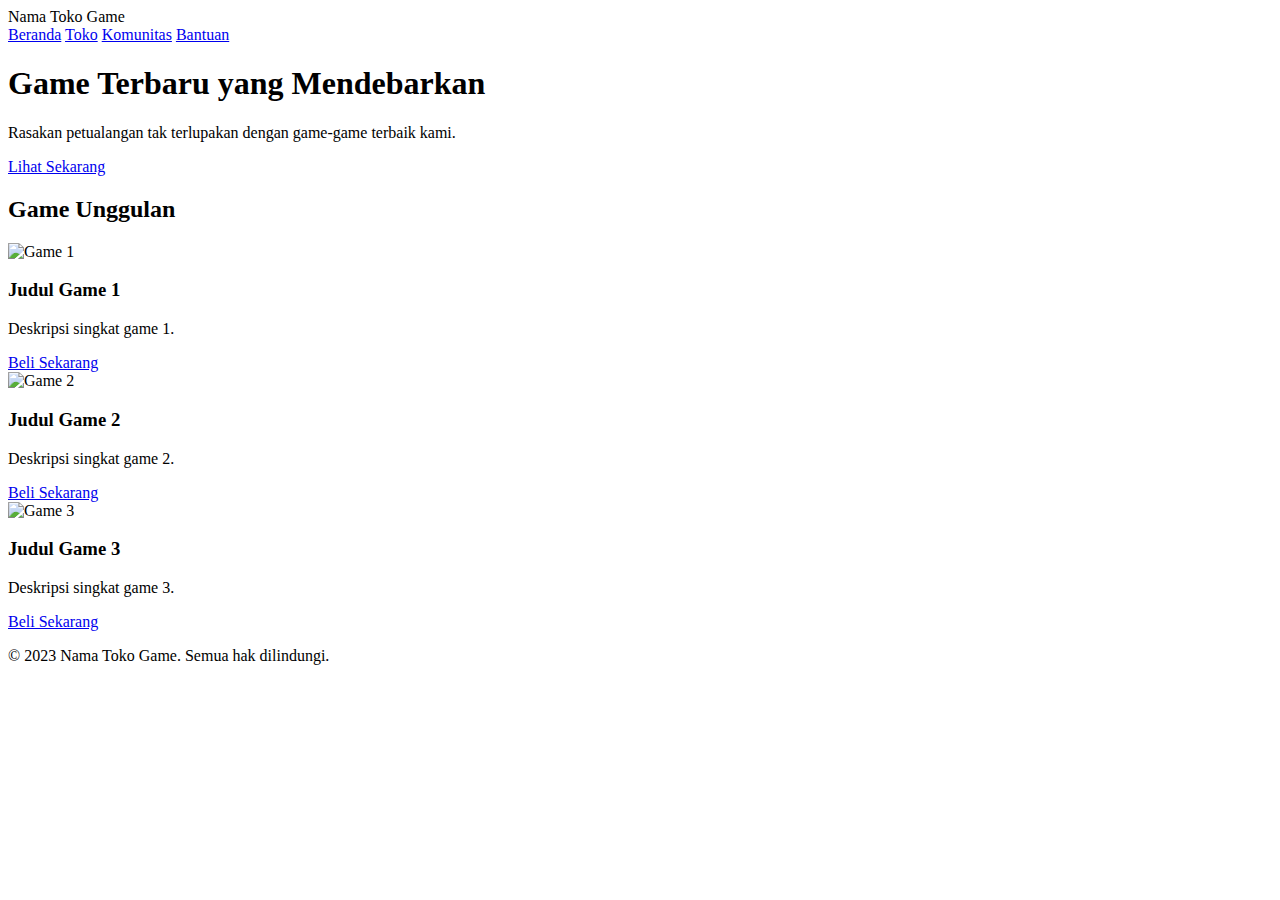
==== index.html @ e90c3205 "index.html" ====
<!DOCTYPE html>
<html lang="en">
<head>
    <meta charset="UTF-8">
    <meta name="viewport" content="width=device-width, initial-scale=1.0">
    <title>Nama Toko Game</title>
    <link rel="stylesheet" href="style.css">
</head>
<body>
    <header>
        <div class="logo">Nama Toko Game</div>
        <nav>
            <a href="#">Beranda</a>
            <a href="#">Toko</a>
            <a href="#">Komunitas</a>
            <a href="#">Bantuan</a>
        </nav>
    </header>

    <section class="hero">
        <div class="hero-content">
            <h1>Game Terbaru yang Mendebarkan</h1>
            <p>Rasakan petualangan tak terlupakan dengan game-game terbaik kami.</p>
            <a href="#" class="btn">Lihat Sekarang</a>
        </div>
    </section>

    <section class="featured-games">
        <h2>Game Unggulan</h2>
        <div class="game-list">
            <div class="game-item">
                <img src="game1.jpg" alt="Game 1">
                <h3>Judul Game 1</h3>
                <p>Deskripsi singkat game 1.</p>
                <a href="#" class="btn">Beli Sekarang</a>
            </div>
            <div class="game-item">
                <img src="game2.jpg" alt="Game 2">
                <h3>Judul Game 2</h3>
                <p>Deskripsi singkat game 2.</p>
                <a href="#" class="btn">Beli Sekarang</a>
            </div>
            <div class="game-item">
                <img src="game3.jpg" alt="Game 3">
                <h3>Judul Game 3</h3>
                <p>Deskripsi singkat game 3.</p>
                <a href="#" class="btn">Beli Sekarang</a>
            </div>
        </div>
    </section>

    <footer>
        <p>&copy; 2023 Nama Toko Game. Semua hak dilindungi.</p>
    </footer>

    <script src="script.js"></script>
</body>
</html>
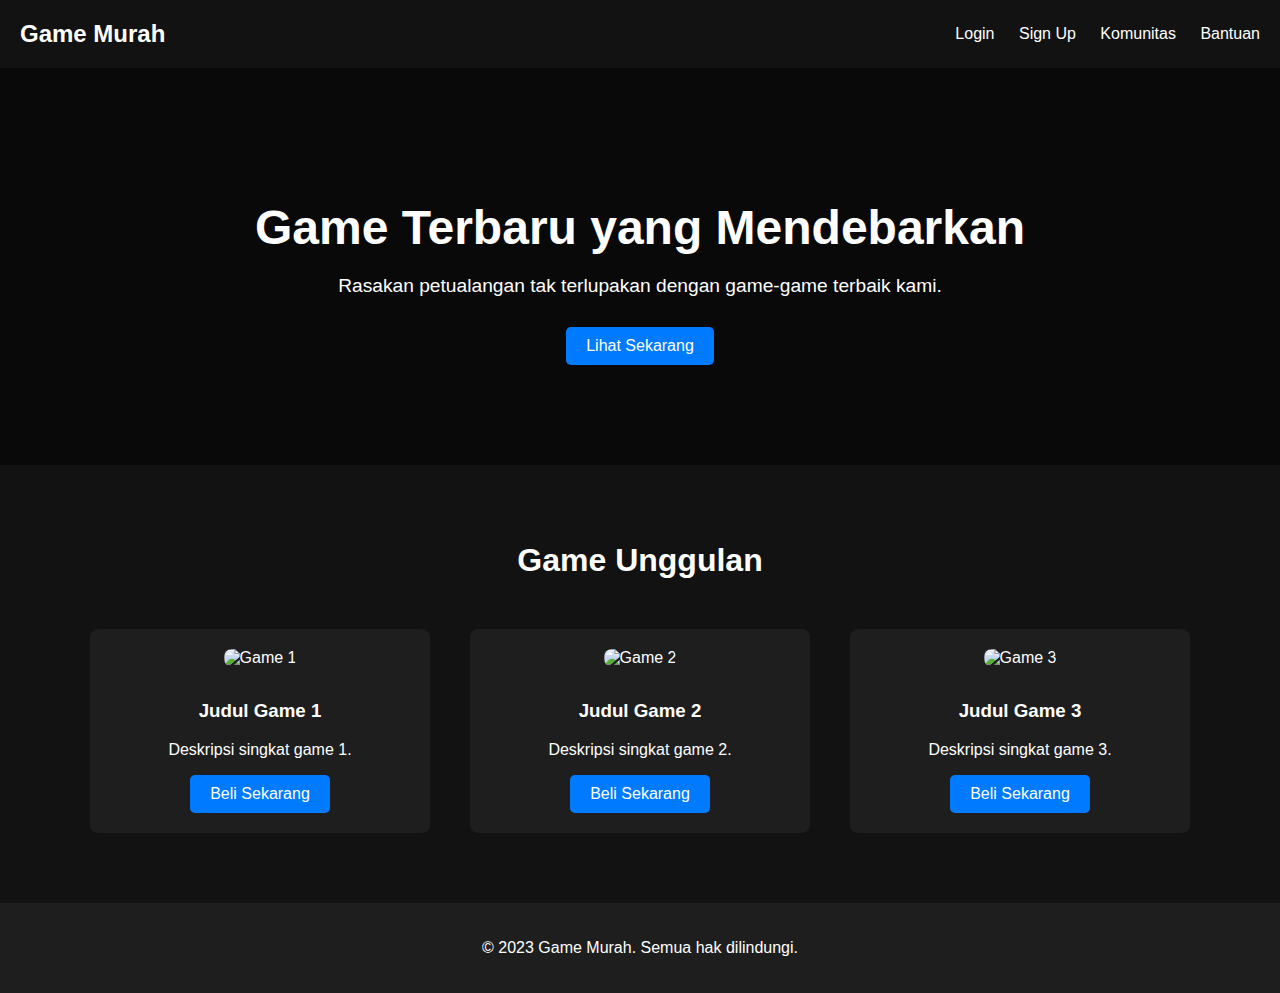
==== commit c1dcb14c: "index.html" ====
--- a/index.html
+++ b/index.html
@@ -3,15 +3,15 @@
 <head>
     <meta charset="UTF-8">
     <meta name="viewport" content="width=device-width, initial-scale=1.0">
-    <title>Nama Toko Game</title>
+    <title>Game Murah</title>
     <link rel="stylesheet" href="style.css">
 </head>
 <body>
     <header>
-        <div class="logo">Nama Toko Game</div>
+        <div class="logo">Game Murah</div>
         <nav>
-            <a href="#">Beranda</a>
-            <a href="#">Toko</a>
+            <a href="login page/login.html">Login</a>
+            <a href="login page/signup.html">Sign Up</a>
             <a href="#">Komunitas</a>
             <a href="#">Bantuan</a>
         </nav>
@@ -50,7 +50,7 @@
     </section>
 
     <footer>
-        <p>&copy; 2023 Nama Toko Game. Semua hak dilindungi.</p>
+        <p>&copy; 2023 Game Murah. Semua hak dilindungi.</p>
     </footer>
 
     <script src="script.js"></script>
--- a/style.css
+++ b/style.css
@@ -0,0 +1,95 @@
+/* style.css */
+
+body {
+    font-family: sans-serif;
+    margin: 0;
+    padding: 0;
+    background-color: #121212;
+    color: #fff;
+}
+
+header {
+    display: flex;
+    justify-content: space-between;
+    align-items: center;
+    padding: 20px;
+}
+
+.logo {
+    font-size: 1.5em;
+    font-weight: bold;
+}
+
+nav a {
+    color: #fff;
+    text-decoration: none;
+    margin-left: 20px;
+}
+
+.hero {
+    background: linear-gradient(rgba(0, 0, 0, 0.5), rgba(0, 0, 0, 0.5)), url('hero-bg.jpg');
+    background-size: cover;
+    background-position: center;
+    text-align: center;
+    padding: 100px 20px;
+}
+
+.hero-content {
+    max-width: 800px;
+    margin: 0 auto;
+}
+
+.hero h1 {
+    font-size: 3em;
+    margin-bottom: 20px;
+}
+
+.hero p {
+    font-size: 1.2em;
+    margin-bottom: 30px;
+}
+
+.btn {
+    display: inline-block;
+    background-color: #007bff;
+    color: #fff;
+    padding: 10px 20px;
+    text-decoration: none;
+    border-radius: 5px;
+}
+
+.featured-games {
+    padding: 50px 20px;
+    text-align: center;
+}
+
+.featured-games h2 {
+    font-size: 2em;
+    margin-bottom: 30px;
+}
+
+.game-list {
+    display: flex;
+    justify-content: center;
+    flex-wrap: wrap;
+}
+
+.game-item {
+    background-color: #1e1e1e;
+    border-radius: 8px;
+    margin: 20px;
+    padding: 20px;
+    width: 300px;
+}
+
+.game-item img {
+    max-width: 100%;
+    border-radius: 8px;
+    margin-bottom: 15px;
+}
+
+footer {
+    background-color: #1e1e1e;
+    text-align: center;
+    padding: 20px;
+}
